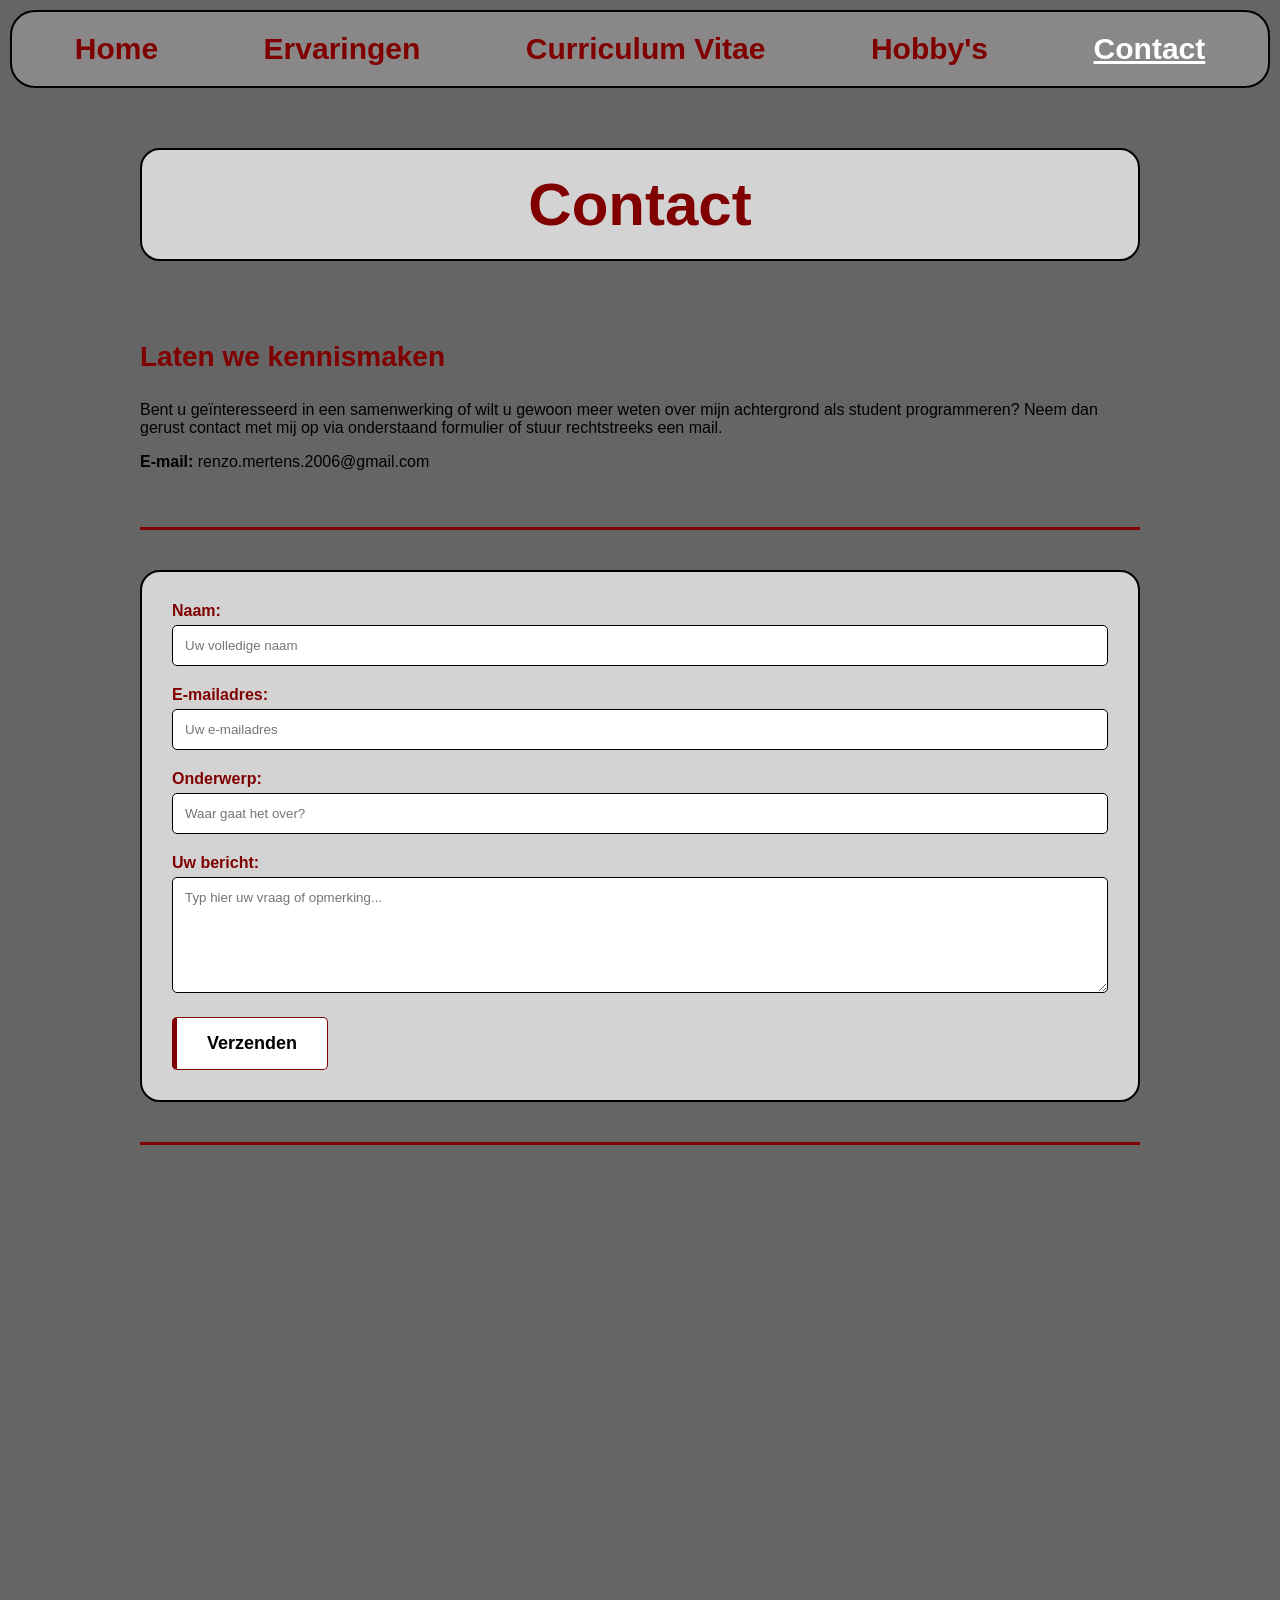
==== contact.html @ b72526f7 "Zo goed als afgewerkte website" ====
<!DOCTYPE html>
<html lang="nl">
<head>
    <meta charset="UTF-8">
    <meta name="viewport" content="width=device-width, initial-scale=1.0">
    <title>Contact - Renzo Mertens</title>
    <link rel="stylesheet" href="css/website.css">
    <link rel="icon" href="images/Logo.ico">
</head>
<body class="ervaringen">
    <header>
        <nav>
            <a href="index.html">Home</a>
            <a href="ervaring.html">Ervaringen</a>
            <a href="cv.html">Curriculum Vitae</a>
            <a href="hobby.html">Hobby's</a>
            <a class="active" href="contact.html">Contact</a>
        </nav>
    </header>

    <main class="ervaringen-content">
        <h1>Contact</h1>

        <section class="ervaring-item">
            <div class="tekst-container">
                <h3>Laten we kennismaken</h3>
                <p>Bent u geïnteresseerd in een samenwerking of wilt u gewoon meer weten over mijn achtergrond als student programmeren? Neem dan gerust contact met mij op via onderstaand formulier of stuur rechtstreeks een mail.</p>
                <p><strong>E-mail:</strong> renzo.mertens.2006@gmail.com</p>
            </div>
        </section>

        <hr>

        <section class="formulier-container">
            <form action="https://tm-statweb.be/forms.php" method="post">
                <div class="form-groep">
                    <label for="naam">Naam:</label>
                    <input type="text" id="naam" name="naam" placeholder="Uw volledige naam" required>
                </div>

                <div class="form-groep">
                    <label for="email">E-mailadres:</label>
                    <input type="email" id="email" name="email" placeholder="Uw e-mailadres" required>
                </div>

                <div class="form-groep">
                    <label for="onderwerp">Onderwerp:</label>
                    <input type="text" id="onderwerp" name="onderwerp" placeholder="Waar gaat het over?" required>
                </div>

                <div class="form-groep">
                    <label for="bericht">Uw bericht:</label>
                    <textarea id="bericht" name="bericht" rows="6" placeholder="Typ hier uw vraag of opmerking..." required></textarea>
                </div>

                <button type="submit" class="knop-verzenden">Verzenden</button>
            </form>
        </section>
        <hr>
    </main>

    <footer>
        <iframe src="https://www.google.com/maps/embed?pb=!1m18!1m12!1m3!1d2842.6464000425003!2d4.561555792153516!3d51.134005898841025!2m3!1f0!2f0!3f0!3m2!1i1024!2i768!4f13.1!3m3!1m2!1s0x47c3fc7d3dedf437%3A0x98e97032e240eff9!2sThomas%20More%20-%20Campus%20Lier!5e1!3m2!1snl!2sbe!4v1773042028567!5m2!1snl!2sbe" width="600" height="450" style="border:0;" allowfullscreen="" loading="lazy" referrerpolicy="no-referrer-when-downgrade"></iframe>
    </footer>
</body>
</html>
---- css/website.css ----
body {
    background-color: rgb(101, 101, 101);
    font-family: 'Segoe UI', Tahoma, Geneva, Verdana, sans-serif;
    margin: 0;
    padding: 0;
}

nav {
    background-color: rgb(137, 135, 135);
    padding: 20px;
    text-align: center;
    border: 2px solid black;
    border-radius: 25px;
    margin: 10px auto;
    display: flex;
    flex-direction: row;
    flex-wrap: wrap;
    justify-content: center;
    gap: 20px;
    max-width: 1250px; 
    width: 95%;
}

nav a {
    color: maroon;
    font-size: 30px;
    text-decoration: none;
    font-weight: bold;
    flex: auto;
}

nav a:hover {
    color: white;
    text-decoration: underline;
}


nav a.active {
    color: white;
    text-decoration: underline;
    font-weight: bold;
}

.index #logo {
    width: 200px;
    display: block;
    margin: 20px auto 0 auto;
    border-radius: 50px;
    border: 2px solid black;
}

.index h1 {
    text-align: center;
    font-size: 75px;
    color: white;
    margin: 1px 0 0 0;
}

.index h2 {
    text-align: center;
    font-size: 50px;
    color: maroon;
    margin-top: 5px;
}

.index .achtergrond-container {
    background-image: url('../images/Achtergrond_index.jpg');
    background-size: cover;
    background-position: center;
    max-width: 1250px;
    width: 95%;
    margin: 20px auto;
    padding: 80px 40px;
    box-sizing: border-box;
    border-top-left-radius: 250px;
    border-top-right-radius: 250px;
    min-height: 475px;
    display: flex;
    align-items: center;
    justify-content: center;
}

.index .achtergrond-container p {
    color: white;
    font-size: 24px;
    text-align: center;
    max-width: 85%;
    line-height: 1.6;
}

.ervaringen-content {
    max-width: 1000px;
    margin: 0 auto;
    padding: 20px;
}

.ervaringen h1 {
    color: maroon;
    text-align: center;
    font-size: 60px;
    background-color: lightgray;
    border: 2px solid black;
    border-radius: 20px;
    padding: 20px;
    margin: 30px 0 50px 0;
}

.ervaring-item {
    display: flex;
    align-items: center;
    gap: 40px;
    margin: 40px 0;
    color: black;
}

.logo-container {
    flex: 0 0 25%;
    text-align: center;
}

#essers, #frituur {
    width: 100%;
    max-width: 200px;
    height: auto;
    display: block;
    margin: 0 auto;
}

#frituur {
    border-radius: 20px;
}

.tekst-container {
    flex: 1;
}

.ervaringen h3 {
    color: maroon;
    font-size: 28px;
    margin-top: 0;
}

.les {
    font-style: italic;
    background-color: lightgray;
    color: black;
    padding: 10px 15px;
    border-left: 5px solid maroon;
    border-radius: 5px;
    font-size: 18px;
    width: fit-content;
    max-width: 90%;
}

hr {
    border: 0;
    border-top: 3px solid maroon;
    margin: 40px auto;
}

.opleiding-beschrijving {
    font-size: 16px;
    margin: 5px 0 15px 10px;
    color: #555;
}

.opleiding{
    color: black;
}

.ervaringen-content ul li {
    color: black; 
    margin-bottom: 10px;
}

.ervaringen-content ul li p {
    color: white;
}
.ervaringen-content p{
    color: black;
}

table {
    width: 100%;
    border-collapse: collapse;
    margin: 20px 0;
    background-color: lightgray;
    border: 2px solid black;
}

table caption {
    font-style: italic;
    margin-bottom: 10px;
    color: white;
    text-align: left;
}

th {
    background-color: maroon;
    color: white;
    padding: 12px;
    text-align: left;
    border: 1px solid black;
}

td {
    padding: 12px;
    border: 1px solid black;
    color: black;
}

tr:nth-child(even) {
    background-color: lightgray;
}

.download-sectie {
    text-align: center;
    margin: 40px 0;
}

.knop-download {
    font-style: italic;
    background-color: white;
    padding: 15px 25px;
    border-left: 5px solid maroon;
    border-radius: 5px;
    font-size: 18px;
    display: inline-block;
    text-decoration: none;
    color: black;
    font-weight: bold;
    border: 1px solid maroon;
    border-left: 5px solid maroon;
}

.knop-download:hover {
    background-color: maroon;
    color: white;
}

#hobby-img-1, #hobby-img-2 {
    width: 100%;
    max-width: 300px;
    height: auto;
    display: block;
    margin: 0 auto;
    border-radius: 15px;
    border: 2px solid black;
}

.ervaringen-content ul {
    margin-top: 10px;
    padding-left: 20px;
}

.ervaringen-content h3 {
    margin-top: 30px;
}

.formulier-container {
    background-color: lightgray;
    padding: 30px;
    border: 2px solid black;
    border-radius: 20px;
    margin: 20px 0;
}

.form-groep {
    margin-bottom: 20px;
}

.form-groep label {
    display: block;
    font-weight: bold;
    margin-bottom: 5px;
    color: maroon;
}

.form-groep input, .form-groep textarea {
    width: 100%;
    padding: 12px;
    border: 1px solid black;
    border-radius: 5px;
    font-family: inherit;
    box-sizing: border-box;
}

.knop-verzenden {
    background-color: white;
    color: black;
    padding: 15px 30px;
    border: 1px solid maroon;
    border-left: 5px solid maroon;
    border-radius: 5px;
    font-weight: bold;
    font-size: 18px;
    cursor: pointer;
}

.knop-verzenden:hover {
    background-color: maroon;
    color: white;
}

iframe{
    display: flex;
    justify-content: center;
    align-items: center;
    width: 100%;
    max-width: 1000px;
    margin: auto;
}
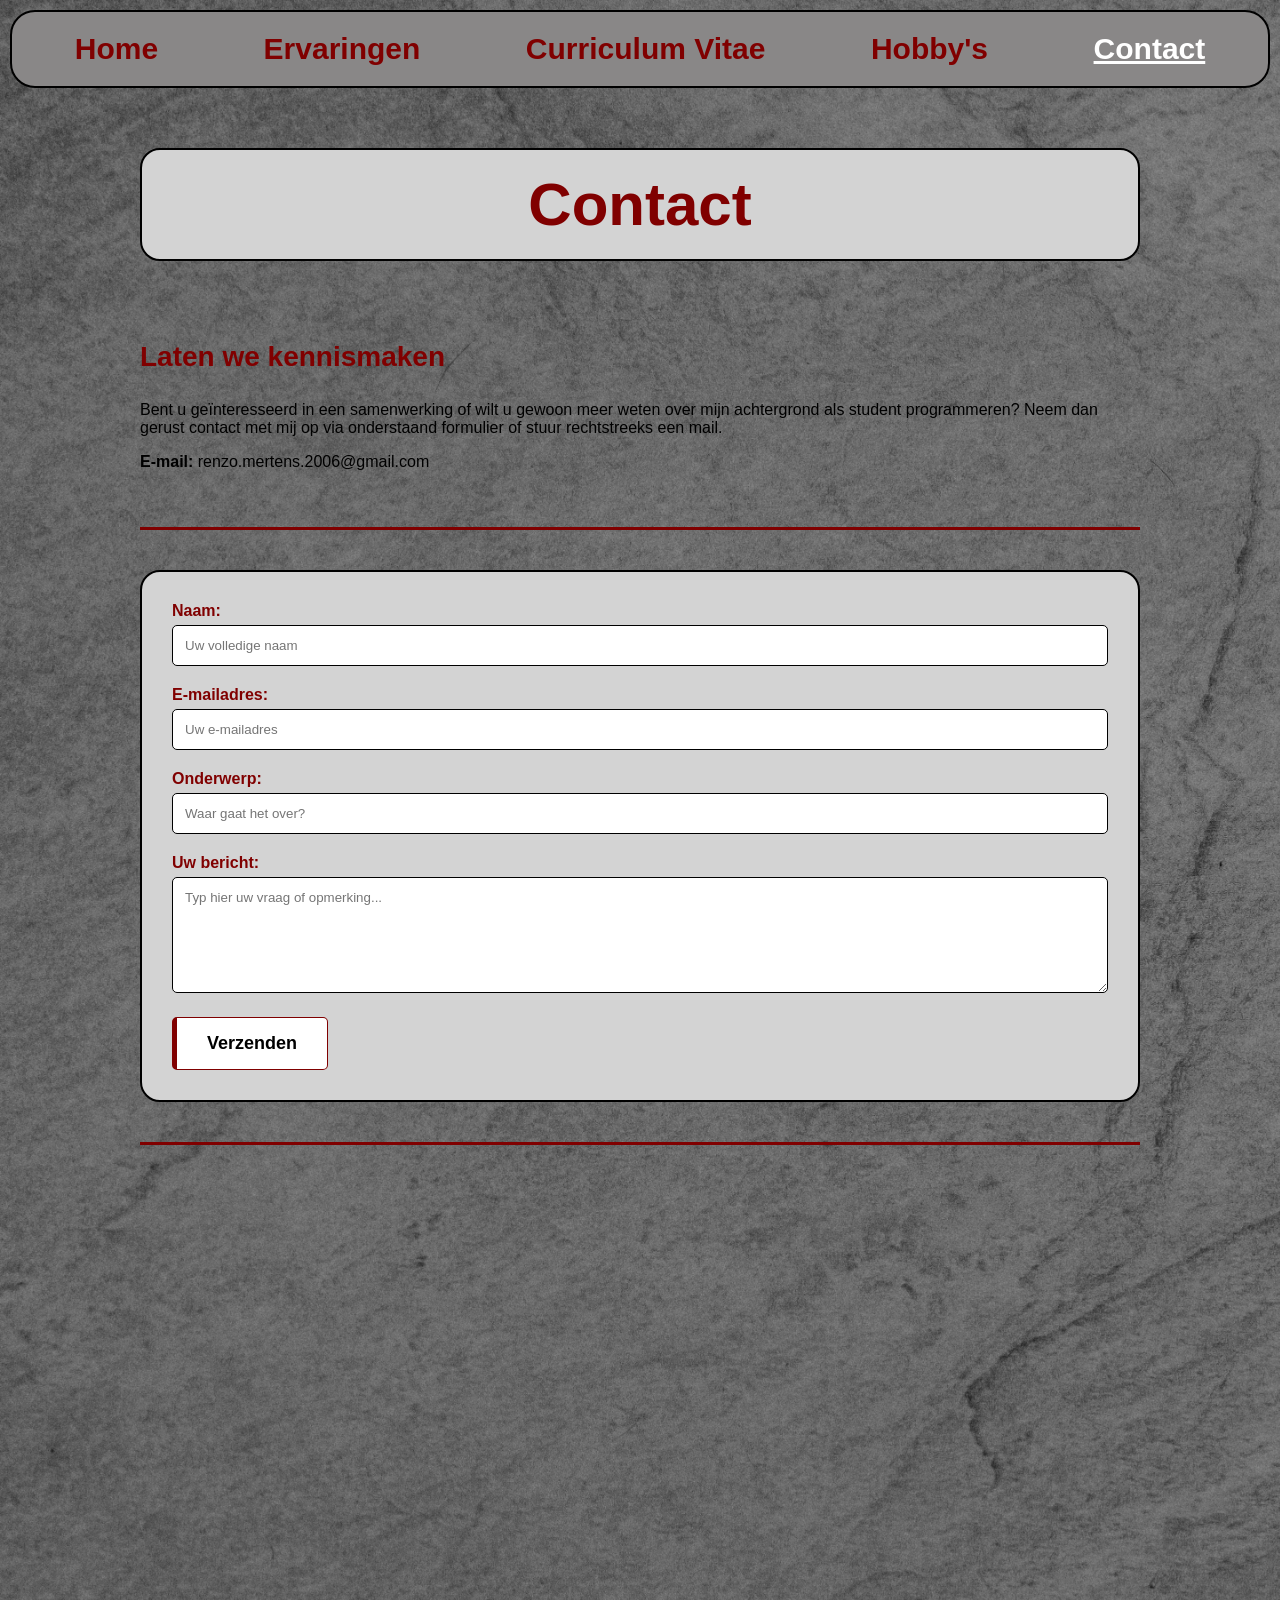
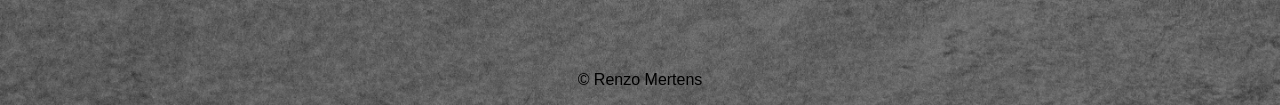
==== commit dace324d: "Portfolio zonder eigen foto" ====
--- a/contact.html
+++ b/contact.html
@@ -61,6 +61,9 @@
 
     <footer>
         <iframe src="https://www.google.com/maps/embed?pb=!1m18!1m12!1m3!1d2842.6464000425003!2d4.561555792153516!3d51.134005898841025!2m3!1f0!2f0!3f0!3m2!1i1024!2i768!4f13.1!3m3!1m2!1s0x47c3fc7d3dedf437%3A0x98e97032e240eff9!2sThomas%20More%20-%20Campus%20Lier!5e1!3m2!1snl!2sbe!4v1773042028567!5m2!1snl!2sbe" width="600" height="450" style="border:0;" allowfullscreen="" loading="lazy" referrerpolicy="no-referrer-when-downgrade"></iframe>
+
+        <p>&copy; Renzo Mertens</p>
+
     </footer>
 </body>
 </html>
--- a/css/website.css
+++ b/css/website.css
@@ -1,8 +1,14 @@
 body {
-    background-color: rgb(101, 101, 101);
     font-family: 'Segoe UI', Tahoma, Geneva, Verdana, sans-serif;
     margin: 0;
     padding: 0;
+    background-image: url(../images/Achtergrond.jpg);
+    background-size: cover;
+}
+
+header{
+    position: sticky;
+    top: 10px;
 }
 
 nav {
@@ -309,4 +315,8 @@
     width: 100%;
     max-width: 1000px;
     margin: auto;
-}+}
+
+footer{
+    text-align: center;
+}
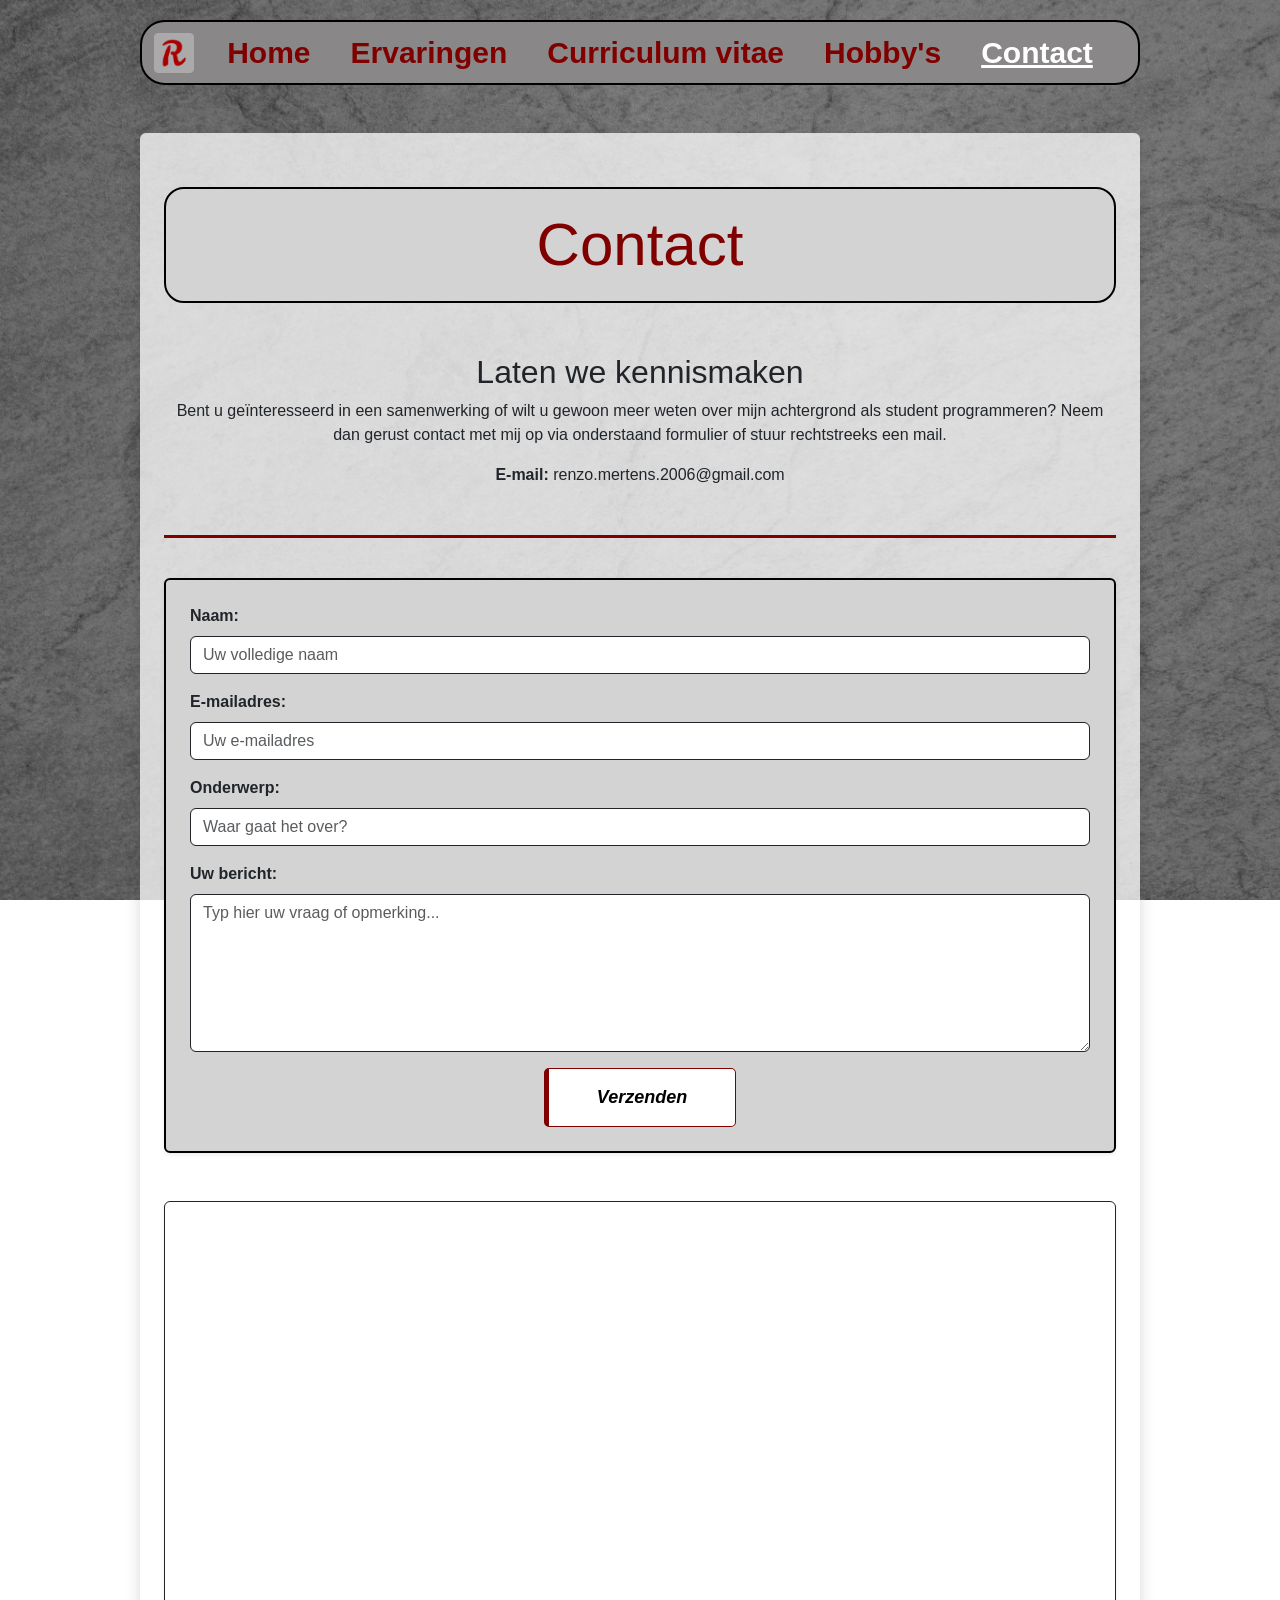
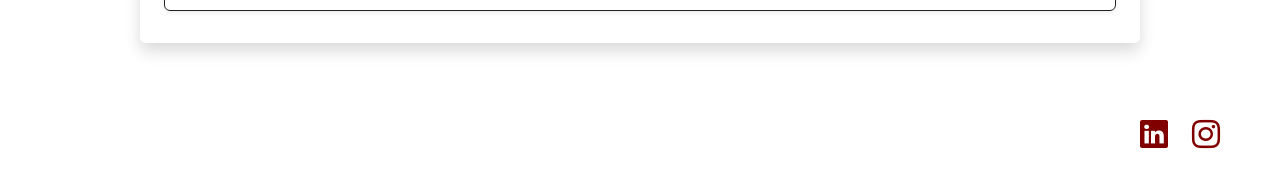
==== commit 73fcf11a: "Website met bootstrap" ====
--- a/contact.html
+++ b/contact.html
@@ -4,66 +4,86 @@
     <meta charset="UTF-8">
     <meta name="viewport" content="width=device-width, initial-scale=1.0">
     <title>Contact - Renzo Mertens</title>
+    <link href="https://cdn.jsdelivr.net/npm/bootstrap@5.3.0/dist/css/bootstrap.min.css" rel="stylesheet">
+    <link rel="stylesheet" href="https://cdn.jsdelivr.net/npm/bootstrap-icons@1.11.0/font/bootstrap-icons.css">
     <link rel="stylesheet" href="css/website.css">
     <link rel="icon" href="images/Logo.ico">
 </head>
 <body class="ervaringen">
-    <header>
-        <nav>
-            <a href="index.html">Home</a>
-            <a href="ervaring.html">Ervaringen</a>
-            <a href="cv.html">Curriculum Vitae</a>
-            <a href="hobby.html">Hobby's</a>
-            <a class="active" href="contact.html">Contact</a>
+    <header class="container d-flex justify-content-center">
+        <nav class="navbar navbar-expand-lg navbar-dark navbar-custom">
+            <div class="container-fluid d-flex align-items-center justify-content-between">
+                <img src="images/Logo.ico" alt="Logo" style="height: 40px; width: auto;">
+                <button class="navbar-toggler" type="button" data-bs-toggle="collapse" data-bs-target="#navbarNav">
+                    <span class="navbar-toggler-icon"></span>
+                </button>
+                <div class="collapse navbar-collapse justify-content-center" id="navbarNav">
+                    <ul class="navbar-nav gap-lg-4">
+                        <li class="nav-item"><a class="nav-link" href="index.html">Home</a></li>
+                        <li class="nav-item"><a class="nav-link" href="ervaring.html">Ervaringen</a></li>
+                        <li class="nav-item"><a class="nav-link" href="cv.html">Curriculum vitae</a></li>
+                        <li class="nav-item"><a class="nav-link" href="hobby.html">Hobby's</a></li>
+                        <li class="nav-item"><a class="nav-link active" href="contact.html">Contact</a></li>
+                    </ul>
+                </div>
+            </div>
         </nav>
     </header>
 
-    <main class="ervaringen-content">
-        <h1>Contact</h1>
+    <main class="ervaringen-content bg-white bg-opacity-75 rounded shadow my-5 p-4">
+        <h1 class="ervaringen-header">Contact</h1>
 
-        <section class="ervaring-item">
-            <div class="tekst-container">
-                <h3>Laten we kennismaken</h3>
-                <p>Bent u geïnteresseerd in een samenwerking of wilt u gewoon meer weten over mijn achtergrond als student programmeren? Neem dan gerust contact met mij op via onderstaand formulier of stuur rechtstreeks een mail.</p>
-                <p><strong>E-mail:</strong> renzo.mertens.2006@gmail.com</p>
+        <section class="mb-5 text-center">
+            <h2 class="text-maroon">Laten we kennismaken</h2>
+            <p>Bent u geïnteresseerd in een samenwerking of wilt u gewoon meer weten over mijn achtergrond als student programmeren? Neem dan gerust contact met mij op via onderstaand formulier of stuur rechtstreeks een mail.</p>
+            <p><strong>E-mail:</strong> renzo.mertens.2006@gmail.com</p>
+        </section>
+
+        <hr class="divider-maroon">
+
+        <div class="p-4 rounded formulier-sectie mx-auto shadow-sm mb-5">
+            <form action="https://tm-statweb.be/forms.php" method="post">
+                <div class="mb-3 text-start">
+                    <label for="naam" class="form-label fw-bold text-maroon">Naam:</label>
+                    <input type="text" class="form-control border-dark" id="naam" name="naam" placeholder="Uw volledige naam" required>
+                </div>
+                <div class="mb-3 text-start">
+                    <label for="email" class="form-label fw-bold text-maroon">E-mailadres:</label>
+                    <input type="email" class="form-control border-dark" id="email" name="email" placeholder="Uw e-mailadres" required>
+                </div>
+                <div class="mb-3 text-start">
+                    <label for="onderwerp" class="form-label fw-bold text-maroon">Onderwerp:</label>
+                    <input type="text" class="form-control border-dark" id="onderwerp" name="onderwerp" placeholder="Waar gaat het over?" required>
+                </div>
+                <div class="mb-3 text-start">
+                    <label for="bericht" class="form-label fw-bold text-maroon">Uw bericht:</label>
+                    <textarea class="form-control border-dark" id="bericht" name="bericht" rows="6" placeholder="Typ hier uw vraag of opmerking..." required></textarea>
+                </div>
+                <div class="text-center">
+                    <button type="submit" class="knop-verzenden px-5">Verzenden</button>
+                </div>
+            </form>
+        </div>
+
+        <section class="mb-2">
+            <div class="ratio ratio-21x9 shadow-sm rounded border border-dark">
+                <iframe src="https://www.google.com/maps/embed?pb=!1m18!1m12!1m3!1d2842.6463955552986!2d4.563851776941325!3d51.13400597173081!2m3!1f0!2f0!3f0!3m2!1i1024!2i768!4f13.1!3m3!1m2!1s0x47c3fc7d3dedf437%3A0x98e97032e240eff9!2sThomas%20More%20-%20Campus%20Lier!5e1!3m2!1snl!2sbe!4v1774103721392!5m2!1snl!2sbe" width="600" height="450" style="border:0;" allowfullscreen="" loading="lazy" referrerpolicy="no-referrer-when-downgrade"></iframe>
             </div>
         </section>
-
-        <hr>
-
-        <section class="formulier-container">
-            <form action="https://tm-statweb.be/forms.php" method="post">
-                <div class="form-groep">
-                    <label for="naam">Naam:</label>
-                    <input type="text" id="naam" name="naam" placeholder="Uw volledige naam" required>
-                </div>
-
-                <div class="form-groep">
-                    <label for="email">E-mailadres:</label>
-                    <input type="email" id="email" name="email" placeholder="Uw e-mailadres" required>
-                </div>
-
-                <div class="form-groep">
-                    <label for="onderwerp">Onderwerp:</label>
-                    <input type="text" id="onderwerp" name="onderwerp" placeholder="Waar gaat het over?" required>
-                </div>
-
-                <div class="form-groep">
-                    <label for="bericht">Uw bericht:</label>
-                    <textarea id="bericht" name="bericht" rows="6" placeholder="Typ hier uw vraag of opmerking..." required></textarea>
-                </div>
-
-                <button type="submit" class="knop-verzenden">Verzenden</button>
-            </form>
-        </section>
-        <hr>
     </main>
 
-    <footer>
-        <iframe src="https://www.google.com/maps/embed?pb=!1m18!1m12!1m3!1d2842.6464000425003!2d4.561555792153516!3d51.134005898841025!2m3!1f0!2f0!3f0!3m2!1i1024!2i768!4f13.1!3m3!1m2!1s0x47c3fc7d3dedf437%3A0x98e97032e240eff9!2sThomas%20More%20-%20Campus%20Lier!5e1!3m2!1snl!2sbe!4v1773042028567!5m2!1snl!2sbe" width="600" height="450" style="border:0;" allowfullscreen="" loading="lazy" referrerpolicy="no-referrer-when-downgrade"></iframe>
+    <footer class="container-fluid py-4">
+        <div class="row align-items-center px-md-5">
+            <div class="col-md-6 text-center text-md-start">
+                <p>© Renzo Mertens - 2026</p>
+            </div>
+            <div class="col-md-6 text-center text-md-end social-icons pt-3 pt-md-0">
+                <a href="https://www.linkedin.com/in/renzo-mertens-80778619a/" target="_blank"><i class="bi bi-linkedin"></i></a>
+                <a href="https://www.instagram.com/renzomertens/" target="_blank"><i class="bi bi-instagram"></i></a>
+            </div>
+        </div>
+    </footer>
 
-        <p>&copy; Renzo Mertens</p>
-
-    </footer>
+    <script src="https://cdn.jsdelivr.net/npm/bootstrap@5.3.0/dist/js/bootstrap.bundle.min.js"></script>
 </body>
 </html>
--- a/css/website.css
+++ b/css/website.css
@@ -4,11 +4,13 @@
     padding: 0;
     background-image: url(../images/Achtergrond.jpg);
     background-size: cover;
+    background-attachment: fixed;
 }
 
-header{
+header {
     position: sticky;
     top: 10px;
+    z-index: 1000;
 }
 
 nav {
@@ -23,28 +25,26 @@
     flex-wrap: wrap;
     justify-content: center;
     gap: 20px;
-    max-width: 1250px; 
+    max-width: 1000px; 
     width: 95%;
 }
 
-nav a {
-    color: maroon;
+.navbar-custom .nav-link {
+    color: maroon !important;
     font-size: 30px;
     text-decoration: none;
     font-weight: bold;
-    flex: auto;
+    padding: 0;
 }
 
-nav a:hover {
-    color: white;
+.navbar-custom .nav-link:hover, .navbar-custom .nav-link.active {
+    color: white !important;
     text-decoration: underline;
 }
 
-
-nav a.active {
-    color: white;
-    text-decoration: underline;
-    font-weight: bold;
+@media (max-width: 991px) {
+    .navbar-custom .nav-link { font-size: 22px; }
+    .navbar-collapse { text-align: center; padding-top: 15px; }
 }
 
 .index #logo {
@@ -55,268 +55,108 @@
     border: 2px solid black;
 }
 
-.index h1 {
-    text-align: center;
-    font-size: 75px;
-    color: white;
-    margin: 1px 0 0 0;
-}
-
-.index h2 {
-    text-align: center;
-    font-size: 50px;
-    color: maroon;
-    margin-top: 5px;
-}
+.index h1 { text-align: center; font-size: 75px; color: white; margin: 0; }
+.index h2 { text-align: center; font-size: 50px; color: maroon; margin-top: 5px; }
 
 .index .achtergrond-container {
     background-image: url('../images/Achtergrond_index.jpg');
     background-size: cover;
     background-position: center;
-    max-width: 1250px;
+    max-width: 1000px;
     width: 95%;
     margin: 20px auto;
     padding: 80px 40px;
-    box-sizing: border-box;
     border-top-left-radius: 250px;
     border-top-right-radius: 250px;
-    min-height: 475px;
+    min-height: 400px;
     display: flex;
+    flex-direction: column;
     align-items: center;
     justify-content: center;
 }
 
 .index .achtergrond-container p {
-    color: white;
-    font-size: 24px;
-    text-align: center;
-    max-width: 85%;
-    line-height: 1.6;
+    color: white; font-size: 24px; text-align: center;
+    max-width: 85%; line-height: 1.6; margin: 0;
 }
 
-.ervaringen-content {
-    max-width: 1000px;
-    margin: 0 auto;
-    padding: 20px;
-}
+.card { background-color: lightgray; border: 2px solid black; border-radius: 20px; transition: transform 0.2s; }
+.card:hover { transform: scale(1.05); }
+.card-icon { font-size: 50px; color: maroon; margin-bottom: 15px; display: block; }
+.card-title { color: maroon !important; font-weight: bold; }
+.btn-dark { background-color: maroon !important; border: 1px solid black !important; }
 
-.ervaringen h1 {
-    color: maroon;
-    text-align: center;
-    font-size: 60px;
-    background-color: lightgray;
-    border: 2px solid black;
-    border-radius: 20px;
-    padding: 20px;
-    margin: 30px 0 50px 0;
-}
-
-.ervaring-item {
-    display: flex;
-    align-items: center;
-    gap: 40px;
-    margin: 40px 0;
-    color: black;
-}
-
-.logo-container {
-    flex: 0 0 25%;
-    text-align: center;
-}
-
-#essers, #frituur {
-    width: 100%;
-    max-width: 200px;
-    height: auto;
-    display: block;
-    margin: 0 auto;
-}
-
-#frituur {
-    border-radius: 20px;
-}
-
-.tekst-container {
-    flex: 1;
-}
-
-.ervaringen h3 {
-    color: maroon;
-    font-size: 28px;
-    margin-top: 0;
+.ervaringen-content { max-width: 1000px; margin: 0 auto; padding: 20px; }
+.ervaringen-header {
+    color: maroon; text-align: center; font-size: 60px;
+    background-color: lightgray; border: 2px solid black; border-radius: 20px;
+    padding: 20px; margin: 30px 0 50px 0;
 }
 
 .les {
-    font-style: italic;
-    background-color: lightgray;
-    color: black;
-    padding: 10px 15px;
-    border-left: 5px solid maroon;
-    border-radius: 5px;
-    font-size: 18px;
-    width: fit-content;
-    max-width: 90%;
+    font-style: italic; background-color: lightgray; color: black;
+    padding: 10px 15px; border-left: 5px solid maroon; border-radius: 5px;
+    font-size: 18px; width: fit-content; max-width: 90%;
 }
 
-hr {
-    border: 0;
-    border-top: 3px solid maroon;
-    margin: 40px auto;
+.knop-download, .knop-verzenden {
+    font-style: italic; background-color: white; padding: 15px 25px;
+    border: 1px solid maroon; border-left: 5px solid maroon; border-radius: 5px;
+    font-size: 18px; display: inline-block; text-decoration: none;
+    color: black; font-weight: bold; cursor: pointer;
 }
 
-.opleiding-beschrijving {
-    font-size: 16px;
-    margin: 5px 0 15px 10px;
-    color: #555;
+.knop-download:hover, .knop-verzenden:hover { background-color: maroon; color: white; }
+
+.cv-tabel { background-color: lightgray; border: 2px solid black; }
+.carousel-inner img { height: 500px; object-fit: cover; border-radius: 15px; border: 2px solid black; }
+.carousel-caption { background: rgba(0, 0, 0, 0.7); border-radius: 10px; padding: 15px; }
+.hobby-img { width: 100%; max-width: 300px; height: auto; border-radius: 15px; border: 2px solid black; }
+.divider-maroon { border-top: 3px solid maroon; opacity: 1; margin: 40px auto; }
+footer p { color: white; margin: 0; }
+.social-icons a { color: maroon; font-size: 28px; margin-left: 20px; text-decoration: none; }
+.social-icons a:hover { color: white; }
+.formulier-sectie { background-color: lightgray; border: 2px solid black; }
+
+.slick-prev, .slick-next {
+    z-index: 10;
+    width: 50px;
+    height: 100%;
+    top: 0;
+    margin-top: 0;
+    transform: none;
+    display: flex !important;
+    align-items: center;
+    justify-content: center;
 }
+.slick-prev { left: 0 !important; }
+.slick-next { right: 0 !important; }
+.slick-prev:before, .slick-next:before {
+    font-family: 'bootstrap-icons' !important;
+    font-size: 2.5rem;
+    color: white !important;
+    opacity: 0.5;
+}
+.slick-prev:before { content: "\f284" !important; }
+.slick-next:before { content: "\f285" !important; }
+.slick-prev:hover:before, .slick-next:hover:before { opacity: 1; }
 
-.opleiding{
-    color: black;
-}
+@media (max-width: 767px) {
+    #hobbySlider .carousel-caption {
+        position: relative;
+        left: 0;
+        right: 0;
+        bottom: 0;
+        background: rgba(128, 0, 0, 0.9);
+        color: white;
+        padding: 15px;
+        margin-top: 5px;
+        border-radius: 0 0 15px 15px;
+    }
 
-.ervaringen-content ul li {
-    color: black; 
-    margin-bottom: 10px;
-}
-
-.ervaringen-content ul li p {
-    color: white;
-}
-.ervaringen-content p{
-    color: black;
-}
-
-table {
-    width: 100%;
-    border-collapse: collapse;
-    margin: 20px 0;
-    background-color: lightgray;
-    border: 2px solid black;
-}
-
-table caption {
-    font-style: italic;
-    margin-bottom: 10px;
-    color: white;
-    text-align: left;
-}
-
-th {
-    background-color: maroon;
-    color: white;
-    padding: 12px;
-    text-align: left;
-    border: 1px solid black;
-}
-
-td {
-    padding: 12px;
-    border: 1px solid black;
-    color: black;
-}
-
-tr:nth-child(even) {
-    background-color: lightgray;
-}
-
-.download-sectie {
-    text-align: center;
-    margin: 40px 0;
-}
-
-.knop-download {
-    font-style: italic;
-    background-color: white;
-    padding: 15px 25px;
-    border-left: 5px solid maroon;
-    border-radius: 5px;
-    font-size: 18px;
-    display: inline-block;
-    text-decoration: none;
-    color: black;
-    font-weight: bold;
-    border: 1px solid maroon;
-    border-left: 5px solid maroon;
-}
-
-.knop-download:hover {
-    background-color: maroon;
-    color: white;
-}
-
-#hobby-img-1, #hobby-img-2 {
-    width: 100%;
-    max-width: 300px;
-    height: auto;
-    display: block;
-    margin: 0 auto;
-    border-radius: 15px;
-    border: 2px solid black;
-}
-
-.ervaringen-content ul {
-    margin-top: 10px;
-    padding-left: 20px;
-}
-
-.ervaringen-content h3 {
-    margin-top: 30px;
-}
-
-.formulier-container {
-    background-color: lightgray;
-    padding: 30px;
-    border: 2px solid black;
-    border-radius: 20px;
-    margin: 20px 0;
-}
-
-.form-groep {
-    margin-bottom: 20px;
-}
-
-.form-groep label {
-    display: block;
-    font-weight: bold;
-    margin-bottom: 5px;
-    color: maroon;
-}
-
-.form-groep input, .form-groep textarea {
-    width: 100%;
-    padding: 12px;
-    border: 1px solid black;
-    border-radius: 5px;
-    font-family: inherit;
-    box-sizing: border-box;
-}
-
-.knop-verzenden {
-    background-color: white;
-    color: black;
-    padding: 15px 30px;
-    border: 1px solid maroon;
-    border-left: 5px solid maroon;
-    border-radius: 5px;
-    font-weight: bold;
-    font-size: 18px;
-    cursor: pointer;
-}
-
-.knop-verzenden:hover {
-    background-color: maroon;
-    color: white;
-}
-
-iframe{
-    display: flex;
-    justify-content: center;
-    align-items: center;
-    width: 100%;
-    max-width: 1000px;
-    margin: auto;
-}
-
-footer{
-    text-align: center;
-}
+    #hobbySlider .carousel-inner img {
+        height: auto;
+        border-bottom-left-radius: 0;
+        border-bottom-right-radius: 0;
+    }
+}
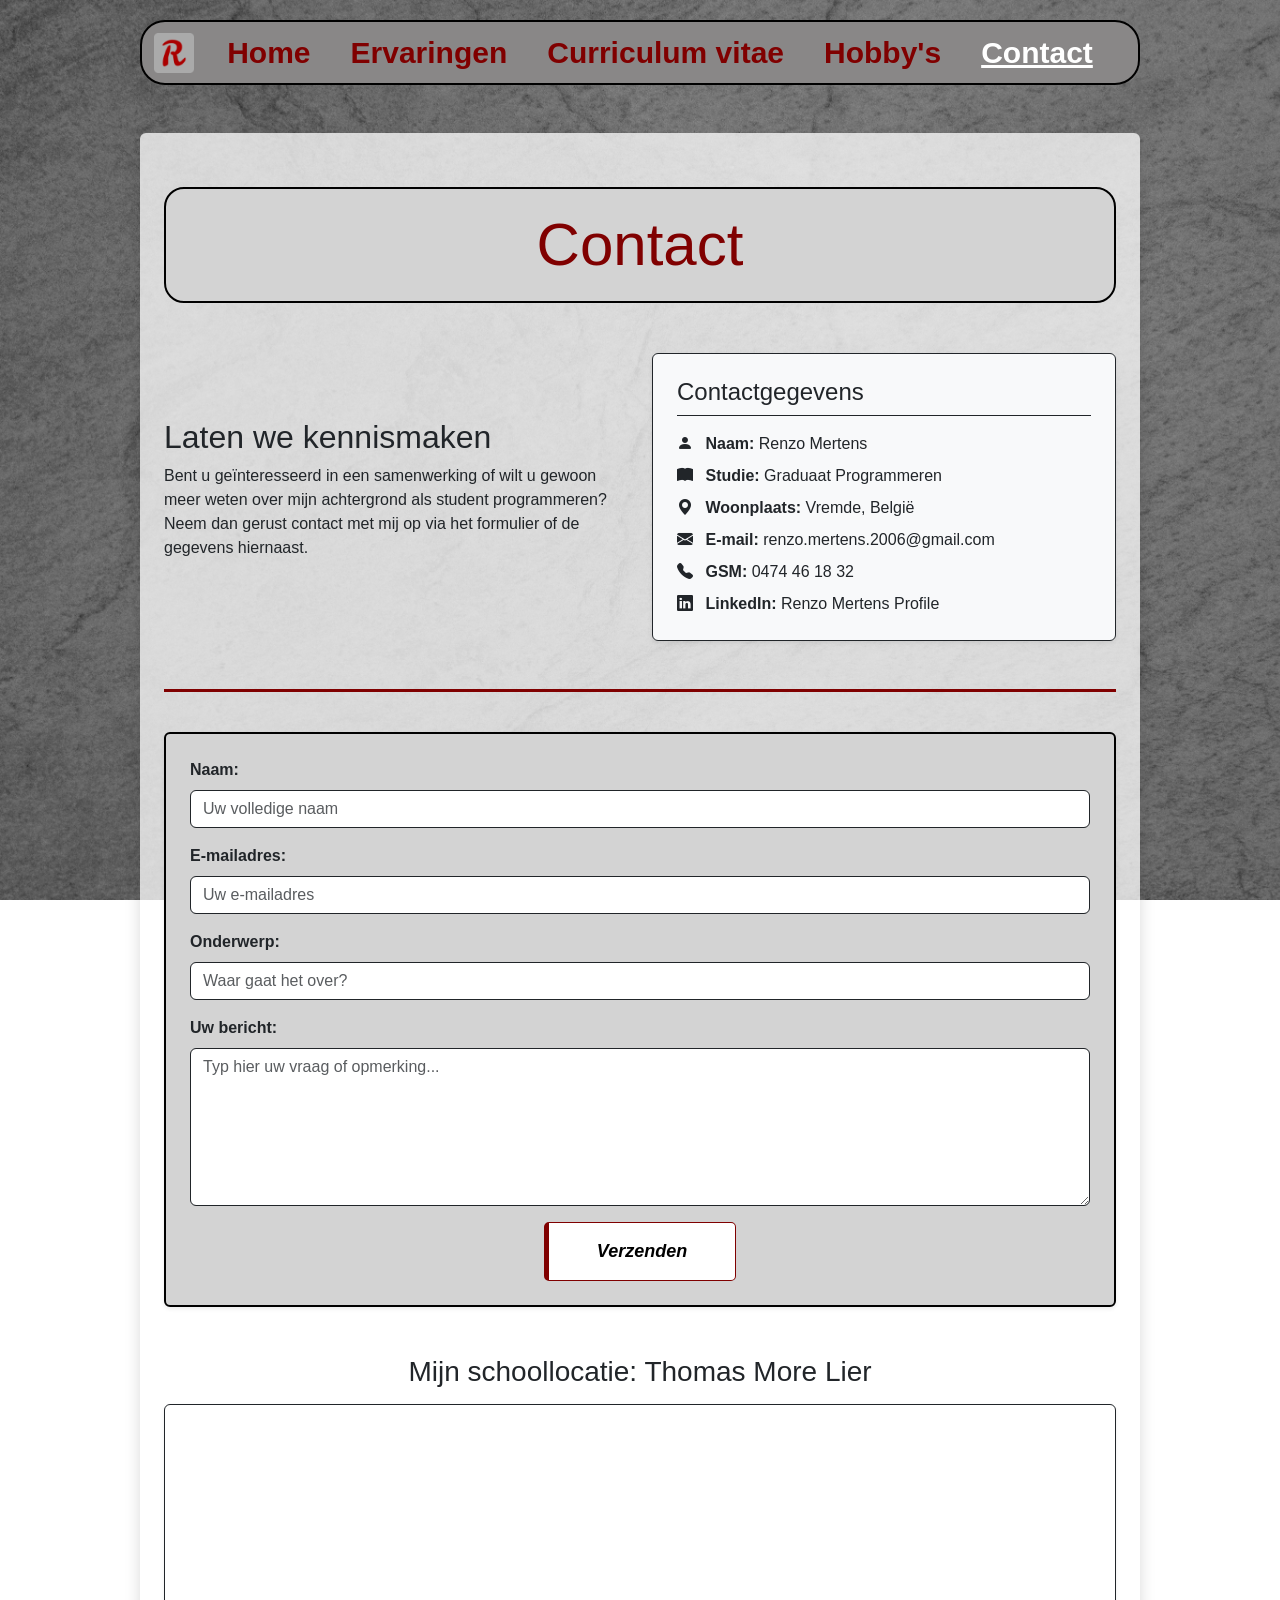
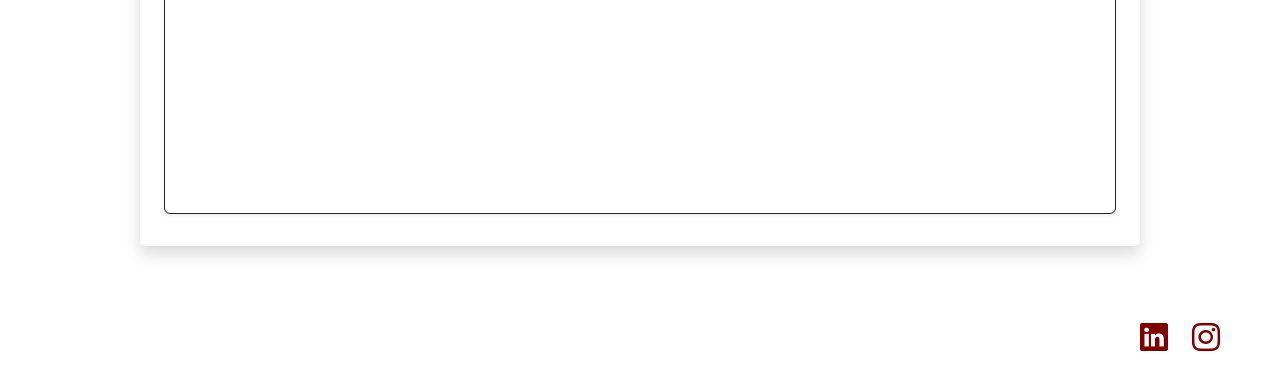
==== commit f0e9ec1f: "Website met bootstrap" ====
--- a/contact.html
+++ b/contact.html
@@ -33,10 +33,36 @@
     <main class="ervaringen-content bg-white bg-opacity-75 rounded shadow my-5 p-4">
         <h1 class="ervaringen-header">Contact</h1>
 
-        <section class="mb-5 text-center">
-            <h2 class="text-maroon">Laten we kennismaken</h2>
-            <p>Bent u geïnteresseerd in een samenwerking of wilt u gewoon meer weten over mijn achtergrond als student programmeren? Neem dan gerust contact met mij op via onderstaand formulier of stuur rechtstreeks een mail.</p>
-            <p><strong>E-mail:</strong> renzo.mertens.2006@gmail.com</p>
+        <section class="mb-5">
+            <div class="row g-4 align-items-stretch">
+                <div class="col-md-6 d-flex flex-column justify-content-center text-center text-md-start">
+                    <h2 class="text-maroon">Laten we kennismaken</h2>
+                    <p>Bent u geïnteresseerd in een samenwerking of wilt u gewoon meer weten over mijn achtergrond als student programmeren? Neem dan gerust contact met mij op via het formulier of de gegevens hiernaast.</p>
+                </div>
+
+                <div class="col-md-6">
+                    <div class="p-4 rounded border border-dark shadow-sm bg-light text-start h-100">
+                        <h4 class="text-maroon border-bottom border-dark pb-2 mb-3">Contactgegevens</h4>
+                        <ul class="list-unstyled mb-0">
+                            <li class="mb-2"><i class="bi bi-person-fill text-maroon me-2"></i> <strong>Naam:</strong> Renzo Mertens</li>
+                            <li class="mb-2"><i class="bi bi-book-fill text-maroon me-2"></i> <strong>Studie:</strong> Graduaat Programmeren</li>
+                            <li class="mb-2"><i class="bi bi-geo-alt-fill text-maroon me-2"></i> <strong>Woonplaats:</strong> Vremde, België</li>
+                            <li class="mb-2">
+                                <i class="bi bi-envelope-fill text-maroon me-2"></i> <strong>E-mail:</strong> 
+                                <a href="mailto:renzo.mertens.2006@gmail.com" class="contact-link">renzo.mertens.2006@gmail.com</a>
+                            </li>
+                            <li class="mb-2">
+                                <i class="bi bi-telephone-fill text-maroon me-2"></i> <strong>GSM:</strong> 
+                                <a href="tel:+32474461832" class="contact-link">0474 46 18 32</a>
+                            </li>
+                            <li class="mb-0">
+                                <i class="bi bi-linkedin text-maroon me-2"></i> <strong>LinkedIn:</strong> 
+                                <a href="https://www.linkedin.com/in/renzo-mertens-80778619a/" target="_blank" class="contact-link">Renzo Mertens Profile</a>
+                            </li>
+                        </ul>
+                    </div>
+                </div>
+            </div>
         </section>
 
         <hr class="divider-maroon">
@@ -65,9 +91,10 @@
             </form>
         </div>
 
-        <section class="mb-2">
+        <section class="mb-2 text-center">
+            <h3 class="text-maroon mb-3">Mijn schoollocatie: Thomas More Lier</h3>
             <div class="ratio ratio-21x9 shadow-sm rounded border border-dark">
-                <iframe src="https://www.google.com/maps/embed?pb=!1m18!1m12!1m3!1d2842.6463955552986!2d4.563851776941325!3d51.13400597173081!2m3!1f0!2f0!3f0!3m2!1i1024!2i768!4f13.1!3m3!1m2!1s0x47c3fc7d3dedf437%3A0x98e97032e240eff9!2sThomas%20More%20-%20Campus%20Lier!5e1!3m2!1snl!2sbe!4v1774103721392!5m2!1snl!2sbe" width="600" height="450" style="border:0;" allowfullscreen="" loading="lazy" referrerpolicy="no-referrer-when-downgrade"></iframe>
+                <iframe src="https://www.google.com/maps/embed?pb=!1m18!1m12!1m3!1d2842.6463955552986!2d4.563851776941325!3d51.13400597173081!2m3!1f0!2f0!3f0!3m2!1i1024!2i768!4f13.1!3m3!1m2!1s0x47c3fc7d3dedf437%3A0x98e97032e240eff9!2sThomas%20More%20-%20Campus%20Lier!5e1!3m2!1snl!2sbe!4v1774183649451!5m2!1snl!2sbe" width="600" height="450" style="border:0;" allowfullscreen="" loading="lazy" referrerpolicy="no-referrer-when-downgrade"></iframe>
             </div>
         </section>
     </main>
--- a/css/website.css
+++ b/css/website.css
@@ -118,6 +118,19 @@
 .social-icons a:hover { color: white; }
 .formulier-sectie { background-color: lightgray; border: 2px solid black; }
 
+.contact-link {
+    color: #212529;
+    transition: color 0.2s ease, text-decoration 0.2s ease;
+    text-decoration: none;
+    display: inline-block;
+}
+
+.contact-link:hover {
+    color: maroon !important;
+    text-decoration: underline !important;
+    cursor: pointer;
+}
+
 .slick-prev, .slick-next {
     z-index: 10;
     width: 50px;
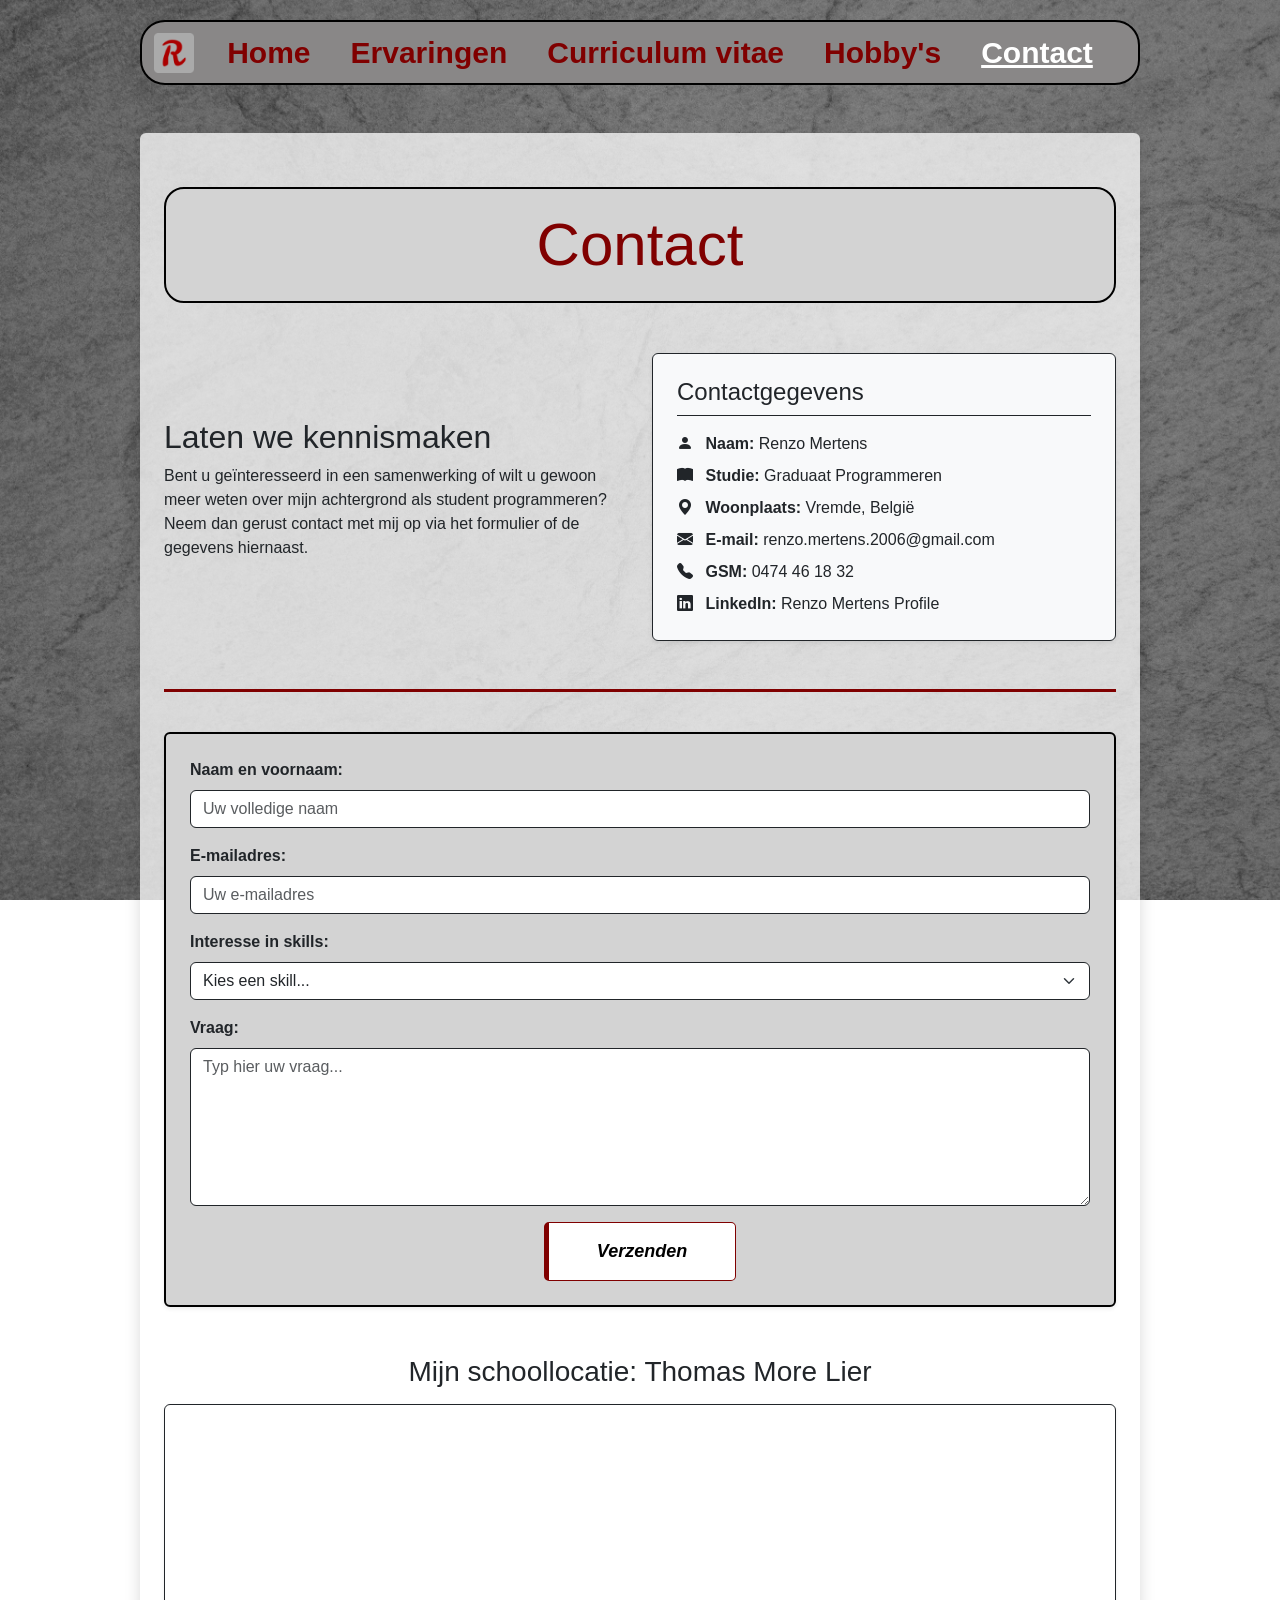
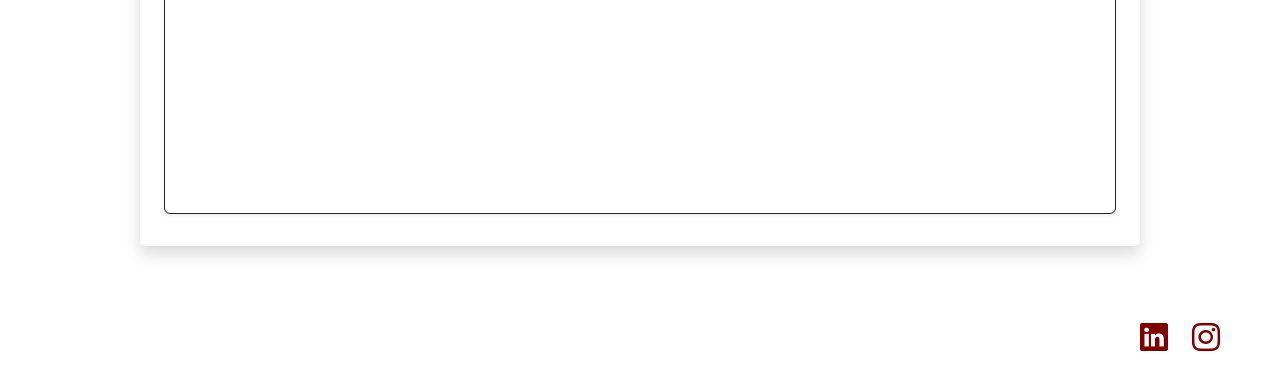
==== commit a8652044: "Website met bootstrap volledige versie" ====
--- a/contact.html
+++ b/contact.html
@@ -70,21 +70,30 @@
         <div class="p-4 rounded formulier-sectie mx-auto shadow-sm mb-5">
             <form action="https://tm-statweb.be/forms.php" method="post">
                 <div class="mb-3 text-start">
-                    <label for="naam" class="form-label fw-bold text-maroon">Naam:</label>
+                    <label for="naam" class="form-label fw-bold text-maroon">Naam en voornaam:</label>
                     <input type="text" class="form-control border-dark" id="naam" name="naam" placeholder="Uw volledige naam" required>
                 </div>
+
                 <div class="mb-3 text-start">
                     <label for="email" class="form-label fw-bold text-maroon">E-mailadres:</label>
                     <input type="email" class="form-control border-dark" id="email" name="email" placeholder="Uw e-mailadres" required>
                 </div>
+
                 <div class="mb-3 text-start">
-                    <label for="onderwerp" class="form-label fw-bold text-maroon">Onderwerp:</label>
-                    <input type="text" class="form-control border-dark" id="onderwerp" name="onderwerp" placeholder="Waar gaat het over?" required>
+                    <label for="skills" class="form-label fw-bold text-maroon">Interesse in skills:</label>
+                    <select class="form-select border-dark" id="skills" name="skills">
+                        <option selected disabled>Kies een skill...</option>
+                        <option value="html-css">HTML & CSS</option>
+                        <option value="javascript">JavaScript</option>
+                        <option value="bootstrap">Bootstrap</option>
+                    </select>
                 </div>
+
                 <div class="mb-3 text-start">
-                    <label for="bericht" class="form-label fw-bold text-maroon">Uw bericht:</label>
-                    <textarea class="form-control border-dark" id="bericht" name="bericht" rows="6" placeholder="Typ hier uw vraag of opmerking..." required></textarea>
+                    <label for="vraag" class="form-label fw-bold text-maroon">Vraag:</label>
+                    <textarea class="form-control border-dark" id="vraag" name="vraag" rows="6" placeholder="Typ hier uw vraag..." required></textarea>
                 </div>
+
                 <div class="text-center">
                     <button type="submit" class="knop-verzenden px-5">Verzenden</button>
                 </div>
@@ -94,7 +103,7 @@
         <section class="mb-2 text-center">
             <h3 class="text-maroon mb-3">Mijn schoollocatie: Thomas More Lier</h3>
             <div class="ratio ratio-21x9 shadow-sm rounded border border-dark">
-                <iframe src="https://www.google.com/maps/embed?pb=!1m18!1m12!1m3!1d2842.6463955552986!2d4.563851776941325!3d51.13400597173081!2m3!1f0!2f0!3f0!3m2!1i1024!2i768!4f13.1!3m3!1m2!1s0x47c3fc7d3dedf437%3A0x98e97032e240eff9!2sThomas%20More%20-%20Campus%20Lier!5e1!3m2!1snl!2sbe!4v1774183649451!5m2!1snl!2sbe" width="600" height="450" style="border:0;" allowfullscreen="" loading="lazy" referrerpolicy="no-referrer-when-downgrade"></iframe>
+                <iframe src="https://www.google.com/maps/embed?pb=!1m18!1m12!1m3!1d2503.461159656463!2d4.571436177114674!3d51.12513903893345!2m3!1f0!2f0!3f0!3m2!1i1024!2i768!4f13.1!3m3!1m2!1s0x47c3fb3c6d66e5f1%3A0x8e50529d3328565!2sThomas%20More%20Hogeschool%20Antwerpen%20Lier!5e0!3m2!1snl!2sbe!4v1700000000000!5m2!1snl!2sbe" width="600" height="450" style="border:0;" allowfullscreen="" loading="lazy" referrerpolicy="no-referrer-when-downgrade"></iframe>
             </div>
         </section>
     </main>
